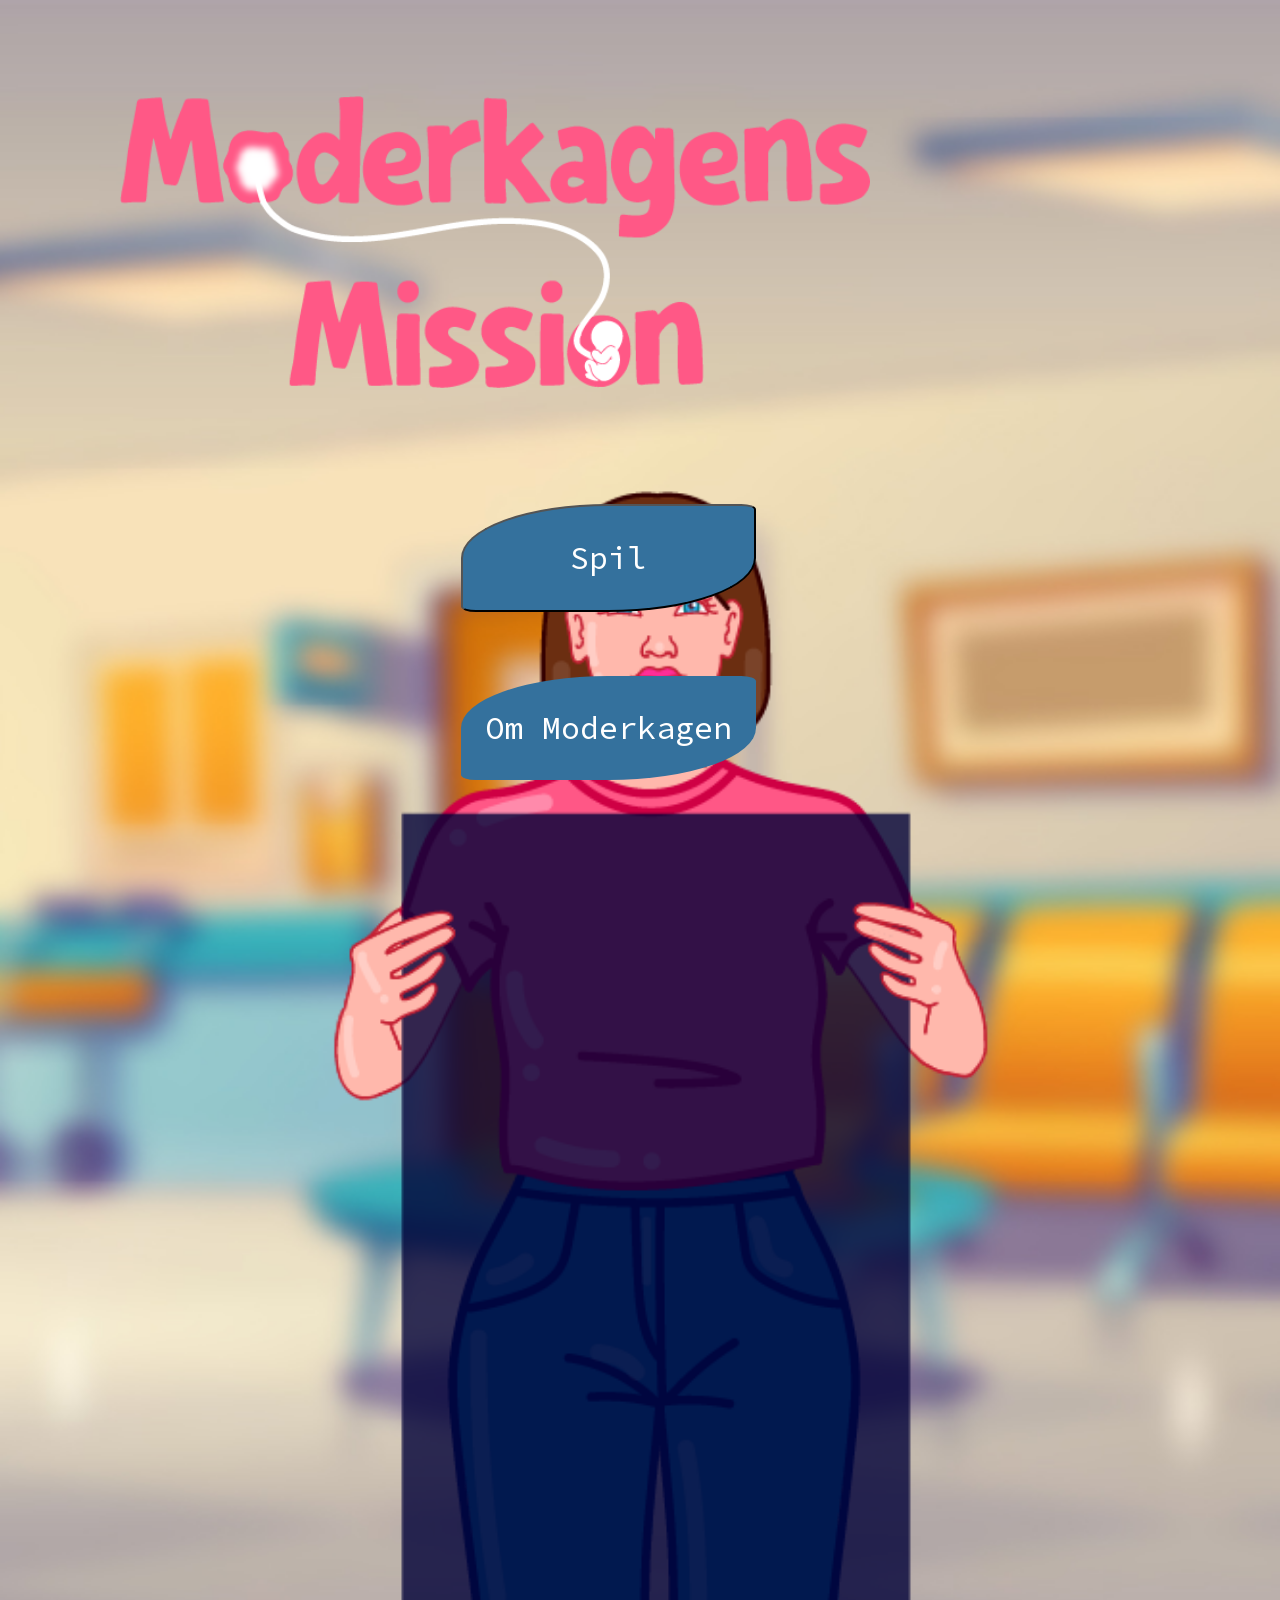
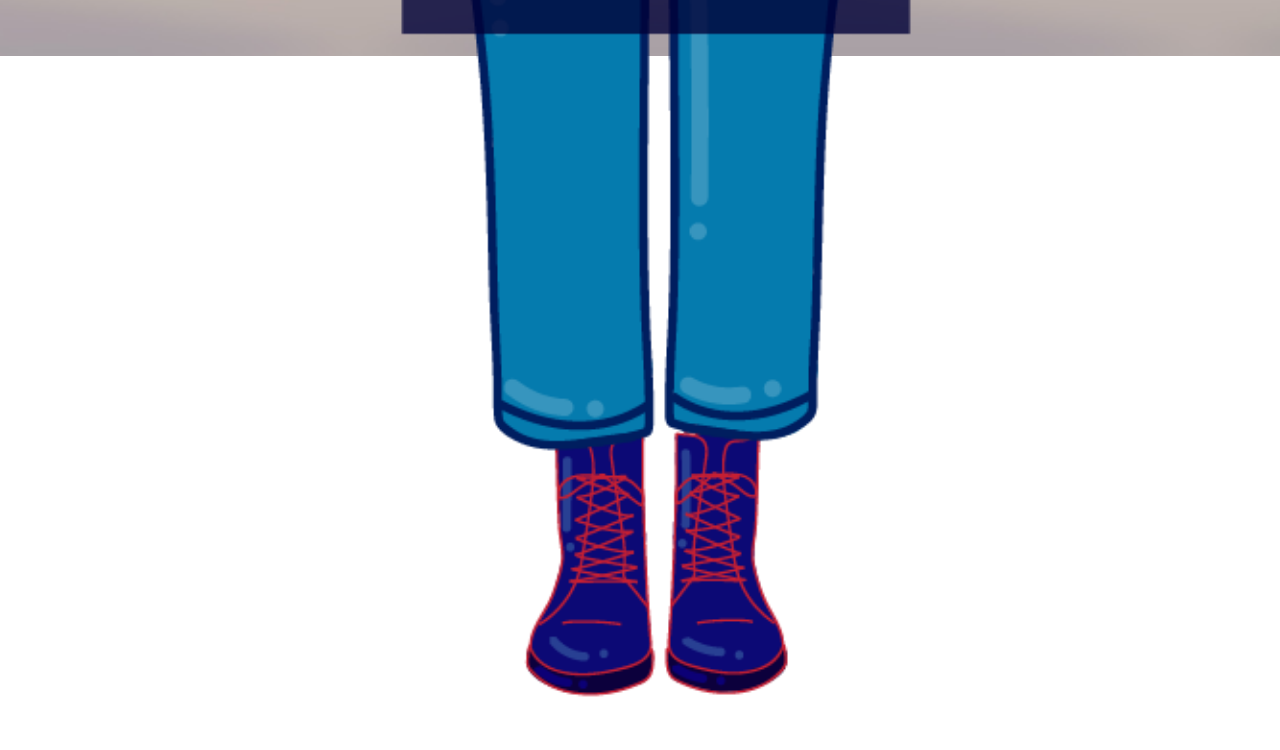
==== index.html @ 81565e9b "copy the original + virus pused with js" ====
<!DOCTYPE html>
<html lang="da">
  <head>
    <meta charset="UTF-8" />
    <meta name="viewport" content="width=device-width, initial-scale=1.0" />
    <title>start-screen</title>
    <link rel="stylesheet" href="css/styles.css" />
    <link rel="stylesheet" href="css/forside.css" />
  </head>
  <body>
    <section id="scanner-container">
      <video id="scanner-video" autoplay muted>
        <source src="media/video/fuld-kvinde.webm" type="video/webm" />
      </video>
    </section>

    <header>
      <img
        src="media/img/logo/moderkagens-mission-logo-uden-back.png"
        alt="Moderkagens mission logo"
        class="logo"
      />
    </header>
    <main>
      <article id="forside-ui">
        <figure>
          <img
            src="media/img/mother/kvinde-forside.png"
            alt="Mom standing with a scaner"
            class="mom"
          />
        </figure>
        <section class="scanner-screen">
          <button class="front-btns" id="action-knap">Spil</button>
          <a href="infographic.html" class="front-btns">Om Moderkagen</a>
        </section>
      </article>
    </main>
    <script src="js/scannerVideo.js"></script>
  </body>
</html>

<!-- Dette er en test -->
---- css/styles.css ----
* {
    margin: 0;
    padding: 0;
    box-sizing: border-box;
}

body {
    max-width: 1000px;
    max-height: 1600px;
    overflow-x: hidden;
    overflow-y: hidden;
    min-height:1600px;
    font-family: 'SourceCodeVariable', monospace;
}

@font-face {
  font-family: 'SourceCodeVariable'; /* Give your font a name */
  src: url('../media/fonts/source-codevariable.ttf') format('truetype');
  font-weight: normal;
  font-style: normal;
}

a {
    text-decoration: none;
    color: white;
}

.home-btn {
    width: 17%;
    height: 10%;
    background-color: #047381;
    border: 5px solid #014555;
    border-radius: 0 0 150% 0;
    position: absolute;
    z-index: 1001;
}

.home {
   height: 5em; 
   width: auto;
   margin: 1rem 6rem 3rem 1rem;
}

.blue-cornors {
    display: flex;
    justify-content: space-between;
}

.confirm-home {
 background-color: #fff;
 z-index: 1001;
   width: 30rem;
    height: 15rem;
    position: absolute;
    top: 50%;
    left: 50%;
    transform: translate(-50%, -50%);
    border-radius: 8px;
    display: flex;
    justify-content: center;
    flex-direction: column;
    
}

#exit, #stay {
    display: flex;
    border-color: #29abe2;
    color: #fff;
    font-size: 1.5rem;
    background-color: #29abe2; 
    border-radius: 23px;
    padding: 0.7rem;
    min-width: 8rem;
   column-gap: 3rem;
    justify-content: center;
    text-align: center;
}

.b2home-btn {
    display: flex;
    flex-direction: row;
    justify-content: space-evenly;
}

.confirm-box {
    display: none; 
    position: fixed;
    z-index: 1000;
    left: 0;
    top: 0;
    width: 100vw;
    height: 100vh;
    background-color: rgba(0, 0, 0, 0.5);
    padding: 1rem;
   
}


.blod-baner {
    width: 100%;
    height: auto;
    position: absolute;
    display: inline-block;
}
---- css/forside.css ----
body {
  background-image: url(../media/img/backgrunds/blurry-background-01.jpg);
  background-repeat: no-repeat;
  background-size: cover;
  height: 100vh;
  width: 100vw;
}

.logo {
  margin-left: 12%;
  margin-right: auto;
  margin-top: 6rem;
  width: 75%;
  height: auto;
}

.mom {
  margin: 3% 21%;
  position: absolute;
  display: inline-block;
  width: 60%;
  height: auto;
}

.scanner-screen {
  display: flex;
  flex-direction: column;
  row-gap: 4rem;
  position: absolute;
  z-index: 10;
  top: 56%;
  left: 36%;
}

.front-btns {
  background-color: #34719d;
  padding: 2rem 1.5rem;
  border-radius: 50% 5%;
  text-align: center;
}

a, button {
  font-family: 'SourceCodeVariable'; 
  font-weight: normal;
  font-style: normal;
  text-decoration: none;
  color: white;
  font-size: 2rem;
}

#scanner-container {
      position: fixed;
      top: 0; left: 0;
      width: 100vw;
      height: 100vh;
      background: black;
      display: none;
      justify-content: center;
      align-items: center;
      z-index: 10;
    }

    #scanner-container video {
      width: 100%;
      height: 100%;
      object-fit: cover;
    }
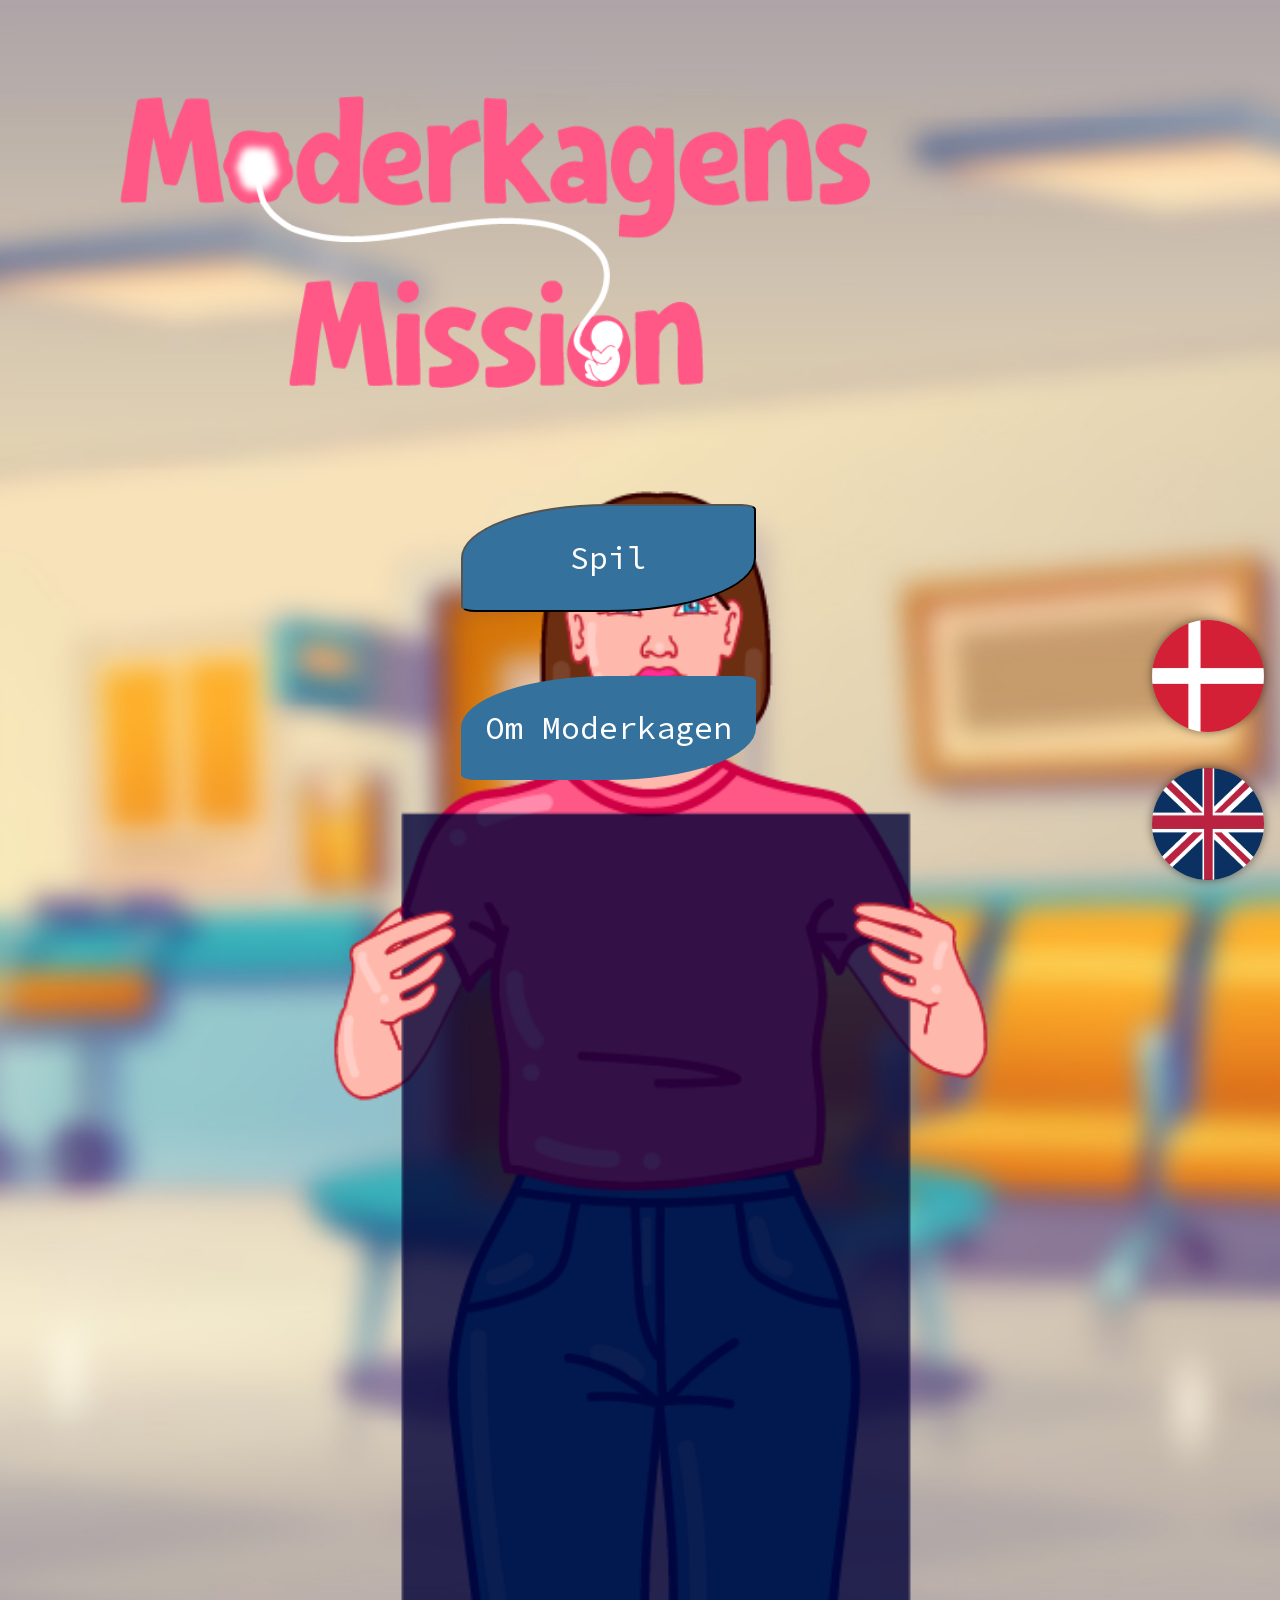
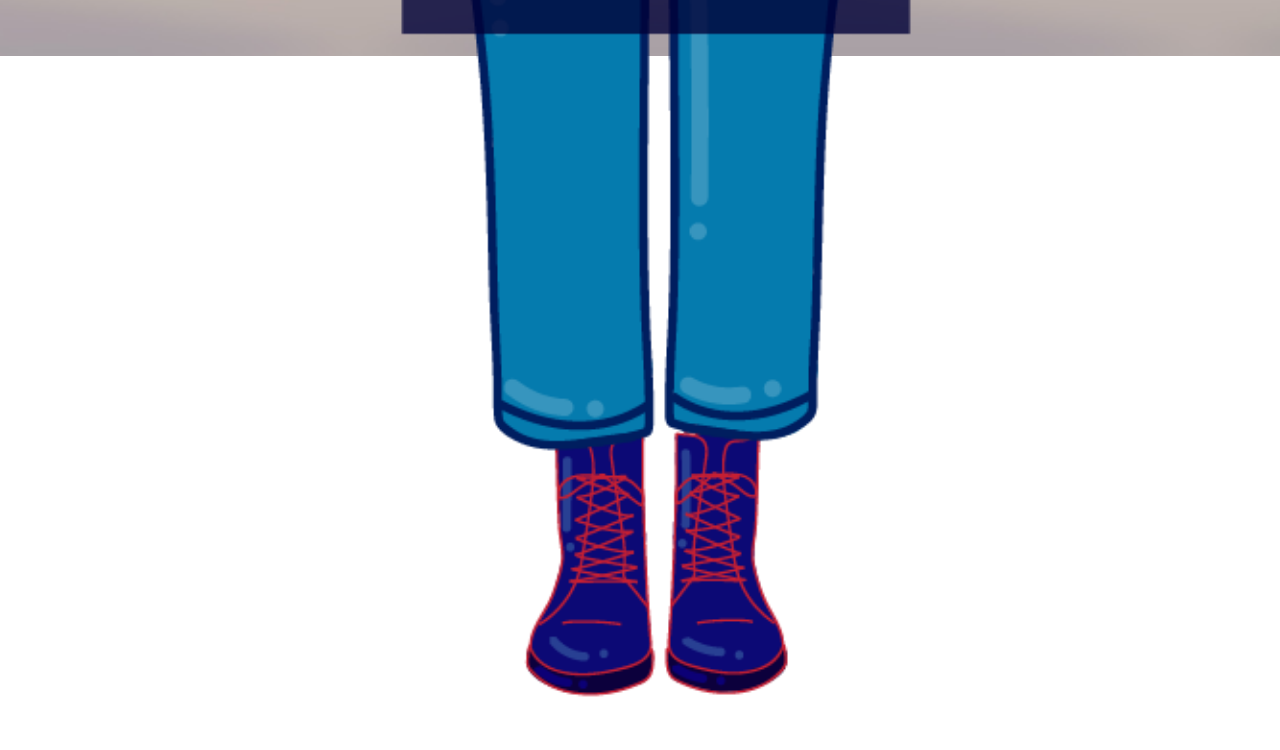
==== commit 056287d0: "flag on index.html and styles.css" ====
--- a/index.html
+++ b/index.html
@@ -35,6 +35,18 @@
           <a href="infographic.html" class="front-btns">Om Moderkagen</a>
         </section>
       </article>
+
+      <div class="flag-container">
+<figure class="flag-dan">
+  
+  <img src="media/img/knapper/dan-flag.jpeg" alt="Dan" class="flag dan">
+ </figure>
+ 
+ <figure class="flag-eng">
+  <img src="media/img/knapper/eng-flag.jpg" alt="Eng" class="flag eng">
+</figure>
+</div>
+
     </main>
     <script src="js/scannerVideo.js"></script>
   </body>
--- a/css/styles.css
+++ b/css/styles.css
@@ -103,7 +103,23 @@
     display: inline-block;
 }
 
+.flag {
+    width: 7rem;
+    height: 7rem;
+    border-radius: 100%;
+    margin: 1rem;
+    box-shadow: 0 0 10px rgba(0, 0, 0, 0.5);
+}
+
+.flag-container {
+    display: flex;
+    flex-direction: column;
+    justify-content: end;
+    align-items: end;
+    position: absolute;
+    bottom: 0;
+    right: 0;
+}
 
 
 
-
